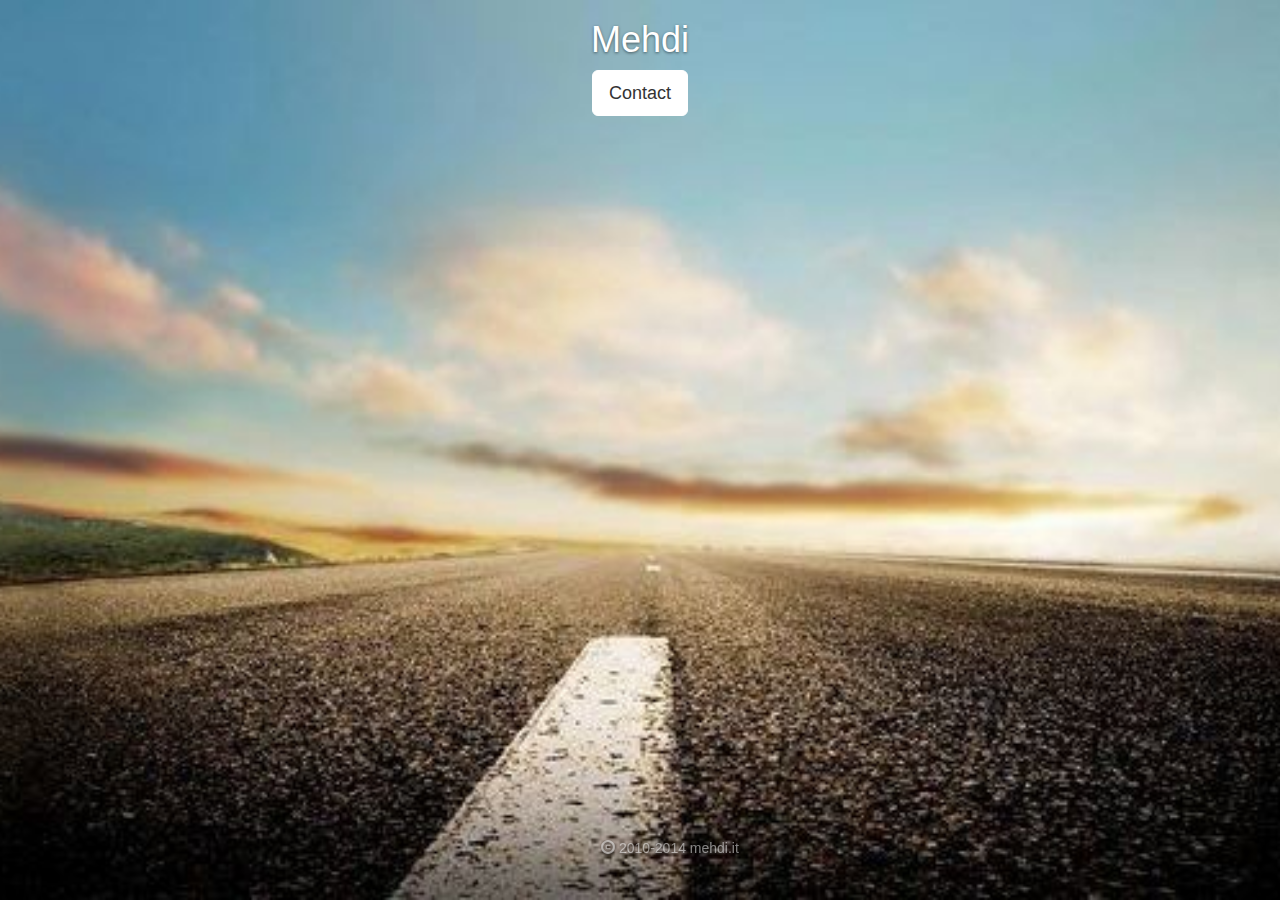
==== index.html @ f8abb139 "33" ====
<!DOCTYPE html>
<html lang="en">
  <head>
    <meta charset="utf-8">
    <meta http-equiv="X-UA-Compatible" content="IE=edge">
    <meta name="viewport" content="width=device-width, initial-scale=1">
    <meta name="description" content="">
    <meta name="author" content="">
    <title>mehdi.it</title>
	<link rel="canonical" href="http://mehdi.it"/>	
    <link rel="stylesheet" href="//netdna.bootstrapcdn.com/bootstrap/3.1.0/css/bootstrap.min.css">
    <link href="stylesheets/cover.css" rel="stylesheet">	
    <!-- HTML5 Shim and Respond.js IE8 support of HTML5 elements and media queries -->
    <!-- WARNING: Respond.js doesn't work if you view the page via file:// -->
    <!--[if lt IE 9]>
      <script src="https://oss.maxcdn.com/libs/html5shiv/3.7.0/html5shiv.js"></script>
      <script src="https://oss.maxcdn.com/libs/respond.js/1.4.2/respond.min.js"></script>
    <![endif]-->
   <link rel="stylesheet" href="stylesheets/colorbox.css" />
   <script src="//ajax.googleapis.com/ajax/libs/jquery/1.11.0/jquery.min.js"></script>
   <script src="javascripts/jquery.colorbox-min.js"></script>
   <script>
			$(document).ready(function(){
				$(".iframe").colorbox({iframe:true, width:"90%", height:"100%"});
				$(".inline").colorbox({inline:true, width:"50%"});
				$(".callbacks").colorbox({
					onOpen:function(){ alert('onOpen: colorbox is about to open'); },
					onLoad:function(){ alert('onLoad: colorbox has started to load the targeted content'); },
					onComplete:function(){ alert('onComplete: colorbox has displayed the loaded content'); },
					onCleanup:function(){ alert('onCleanup: colorbox has begun the close process'); },
					onClosed:function(){ alert('onClosed: colorbox has completely closed'); }
				});
				//Example of preserving a JavaScript event for inline calls.
				$("#click").click(function(){ 
					$('#click').css({"background-color":"#f00", "color":"#fff", "cursor":"inherit"}).text("Open this window again and this message will still be here.");
					return false;
				});
			});
		</script>
  </head>
 <body>
    <div class="site-wrapper">
	<div class="cover-container">
      <div class="site-wrapper-inner">	  
        <div class="cover-container"></div>			
        <h1>Mehdi</h1>    
        <p class="lead"><a class='iframe btn btn-lg btn-default' href="https://docs.google.com/forms/d/1NLTGPOg11QdO4UgSeALB5IKX97uxOPmCHbiiuW14Utk/viewform?embedded=true">Contact</a></p>
        </div>		
		<div class="inner">		
          <div class="mastfoot">
            <div class="inner">
            <p><span class="glyphicon glyphicon-copyright-mark"></span> 2010-2014 mehdi.it</p>
            </div>
          </div>
        </div>
      </div>
    </div></div>
    <script src="//netdna.bootstrapcdn.com/bootstrap/3.1.0/js/bootstrap.min.js"></script>
    <script src="javascripts/docs.min.js"></script>
<script>
  (function(i,s,o,g,r,a,m){i['GoogleAnalyticsObject']=r;i[r]=i[r]||function(){
  (i[r].q=i[r].q||[]).push(arguments)},i[r].l=1*new Date();a=s.createElement(o),
  m=s.getElementsByTagName(o)[0];a.async=1;a.src=g;m.parentNode.insertBefore(a,m)
  })(window,document,'script','//www.google-analytics.com/analytics.js','ga');
  ga('create', 'UA-25246690-1', 'mehdi.it');
  ga('send', 'pageview');
</script>
  </body>
</html>
---- stylesheets/cover.css ----
a,
a:focus,
a:hover{color:#fff;}
.btn-default,
.btn-default:hover,
.btn-default:focus{color:#333;text-shadow:none;background-color:#fff;border:1px solid #fff;}
html,
body{
  background: url([data-uri]) no-repeat center center fixed;
  height: 100%;  
  -webkit-background-size: cover;  
  -moz-background-size: cover;  
  -o-background-size: cover;  
  background-size: cover;  
  -ms-filter: "progid:DXImageTransform.Microsoft.AlphaImageLoader(src='http://mehdi.it/images/bg/1.jpg', sizingMethod='scale')";
  filter: progid:DXImageTransform.Microsoft.AlphaImageLoader(src='.http://mehdi.it/images/bg/1.jpg', sizingMethod='scale');
  }   
body{color:#fff;text-align:center;text-shadow:0 1px 3px rgba(0,0,0,.5);box-shadow:0;}
.site-wrapper{display:table;width:100%;height:100%;min-height:100%;}
.site-wrapper-inner{display:table-cell;vertical-align:top;}
.cover-container{margin-left:auto;margin-right:auto;}
.inner{padding:30px;}
.masthead-brand{margin-top:10px;margin-bottom:10px;}
.masthead-nav > li{display:inline-block;}
.masthead-nav > li + li{margin-left:20px;}
.masthead-nav > li > a{padding-left:0;padding-right:0;font-size:16px;font-weight:bold;color:#fff;color:rgba(255,255,255,.75);border-bottom:2px solid transparent;}
.masthead-nav > li > a:hover,
.masthead-nav > li > a:focus{background-color:transparent;border-bottom-color:rgba(255,255,255,.25);}
.masthead-nav > .active > a,
.masthead-nav > .active > a:hover,
.masthead-nav > .active > a:focus{color:#fff;border-bottom-color:#fff;}
@media (min-width:768px){.masthead-brand{float:left;}
.masthead-nav{float:right;}
}
.cover{padding:0 20px;}
.cover .btn-lg{padding:10px 20px;font-weight:bold;}
.mastfoot{color:#999;color:rgba(255,255,255,.5);}
@media (min-width:768px){.masthead{position:fixed;top:0;}
.mastfoot{position:relative;bottom:0;}
.site-wrapper-inner{vertical-align:middle;}
.masthead,
.mastfoot,
.cover-container{width:100%;}
}
@media (min-width:992px){.masthead,
.mastfoot,
.cover-container{width:700px;}
}
.Profile {
    margin: 0px 0.75em 0.5em 0px;
    padding: 2px;
    background: none repeat scroll 0% 0% #eee;
    border: 1px solid #EEE;
    box-shadow: 1px 1px 5px rgba(0, 0, 0, 0.1);	
}
.footer_github {
  background-attachment: scroll !important;
  background-clip: border-box !important;
  background-color: rgba(0, 0, 0, 0);
  background-position: 0 0 !important;
  background-repeat: repeat !important;
  background-size: auto auto !important;
  border: medium none !important;
  height: 20px;
  opacity: 0.8;
  position: relative; 
}
.thumbnail {
  margin-left: auto !important;
  margin-right: auto !important;
  padding: 0 !important;
  opacity: 0.9 !important;
}
#widget-div {
  max-width: 280px !important;
  padding-top: 5px !important;
  width: 280px !important;
}
.mastfoot {
  bottom: 2px;
  position: fixed;
}
---- stylesheets/colorbox.css ----
#colorbox, #cboxOverlay, #cboxWrapper{position:absolute; top:0; left:0; z-index:9999; overflow:hidden;}
#cboxWrapper {max-width:none;}
#cboxOverlay{position:fixed; width:100%; height:100%;}
#cboxMiddleLeft, #cboxBottomLeft{clear:left;}
#cboxContent{position:relative;}
#cboxLoadedContent{overflow:auto; -webkit-overflow-scrolling: touch;}
#cboxTitle{margin:0;}
#cboxLoadingOverlay, #cboxLoadingGraphic{position:absolute; top:0; left:0; width:100%; height:100%;}
#cboxPrevious, #cboxNext, #cboxClose, #cboxSlideshow{cursor:pointer;}
.cboxPhoto{float:left; margin:auto; border:0; display:block; max-width:none; -ms-interpolation-mode:bicubic;}
.cboxIframe{width:100%; height:100%; display:block; border:0; padding:0; margin:0;}
#colorbox, #cboxContent, #cboxLoadedContent{box-sizing:content-box; -moz-box-sizing:content-box; -webkit-box-sizing:content-box;}
#cboxOverlay{background:url(http://mehdi.it/images/colorbox/overlay.png) repeat 0 0; opacity: 0.9; filter: alpha(opacity = 90);}
#colorbox{outline:0;}
    #cboxTopLeft{width:21px; height:21px; background:url(http://mehdi.it/images/colorbox/controls.png) no-repeat -101px 0;}
    #cboxTopRight{width:21px; height:21px; background:url(http://mehdi.it/images/colorbox/controls.png) no-repeat -130px 0;}
    #cboxBottomLeft{width:21px; height:21px; background:url(http://mehdi.it/images/colorbox/controls.png) no-repeat -101px -29px;}
    #cboxBottomRight{width:21px; height:21px; background:url(http://mehdi.it/images/colorbox/controls.png) no-repeat -130px -29px;}
    #cboxMiddleLeft{width:21px; background:url(http://mehdi.it/images/colorbox/controls.png) left top repeat-y;}
    #cboxMiddleRight{width:21px; background:url(http://mehdi.it/images/colorbox/controls.png) right top repeat-y;}
    #cboxTopCenter{height:21px; background:url(http://mehdi.it/images/colorbox/border.png) 0 0 repeat-x;}
    #cboxBottomCenter{height:21px; background:url(http://mehdi.it/images/colorbox/border.png) 0 -29px repeat-x;}
    #cboxContent{background:#fff; overflow:hidden;}
        .cboxIframe{background:#fff;}
        #cboxError{padding:50px; border:1px solid #ccc;}
        #cboxLoadedContent{margin-bottom:28px;}
        #cboxTitle{position:absolute; bottom:4px; left:0; text-align:center; width:100%; color:#949494;}
        #cboxCurrent{position:absolute; bottom:4px; left:58px; color:#949494;}
        #cboxLoadingOverlay{background:url(http://mehdi.it/images/colorbox/loading_background.png) no-repeat center center;}
        #cboxLoadingGraphic{background:url(http://mehdi.it/images/colorbox/loading.gif) no-repeat center center;}
        #cboxPrevious, #cboxNext, #cboxSlideshow, #cboxClose {border:0; padding:0; margin:0; overflow:visible; width:auto; background:none; } 
        #cboxPrevious:active, #cboxNext:active, #cboxSlideshow:active, #cboxClose:active {outline:0;}
        #cboxSlideshow{position:absolute; bottom:4px; right:30px; color:#0092ef;}
        #cboxPrevious{position:absolute; bottom:0; left:0; background:url(http://mehdi.it/images/colorbox/controls.png) no-repeat -75px 0; width:25px; height:25px; text-indent:-9999px;}
        #cboxPrevious:hover{background-position:-75px -25px;}
        #cboxNext{position:absolute; bottom:0; left:27px; background:url(http://mehdi.it/images/colorbox/controls.png) no-repeat -50px 0; width:25px; height:25px; text-indent:-9999px;}
        #cboxNext:hover{background-position:-50px -25px;}
        #cboxClose{position:absolute; bottom:0; right:0; background:url(http://mehdi.it/images/colorbox/controls.png) no-repeat -25px 0; width:25px; height:25px; text-indent:-9999px;}
        #cboxClose:hover{background-position:-25px -25px;}
.cboxIE #cboxTopLeft,
.cboxIE #cboxTopCenter,
.cboxIE #cboxTopRight,
.cboxIE #cboxBottomLeft,
.cboxIE #cboxBottomCenter,
.cboxIE #cboxBottomRight,
.cboxIE #cboxMiddleLeft,
.cboxIE #cboxMiddleRight {
    filter: progid:DXImageTransform.Microsoft.gradient(startColorstr=#00FFFFFF,endColorstr=#00FFFFFF);
}
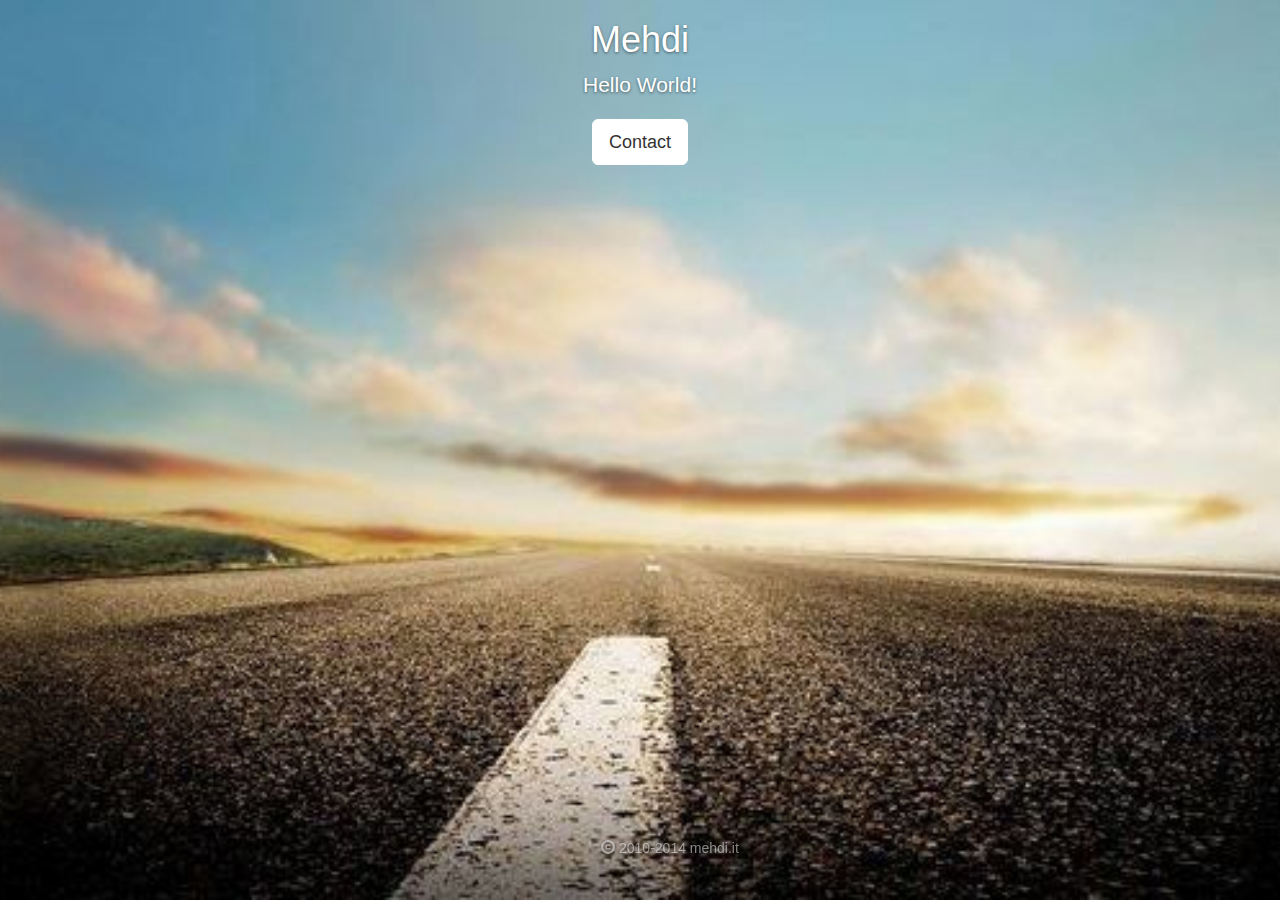
==== commit 7fc23e7a: "44" ====
--- a/index.html
+++ b/index.html
@@ -43,7 +43,8 @@
 	<div class="cover-container">
       <div class="site-wrapper-inner">	  
         <div class="cover-container"></div>			
-        <h1>Mehdi</h1>    
+        <h1 class="cover-heading">Mehdi</h1>
+        <p class="lead">Hello World!</p>		
         <p class="lead"><a class='iframe btn btn-lg btn-default' href="https://docs.google.com/forms/d/1NLTGPOg11QdO4UgSeALB5IKX97uxOPmCHbiiuW14Utk/viewform?embedded=true">Contact</a></p>
         </div>		
 		<div class="inner">		
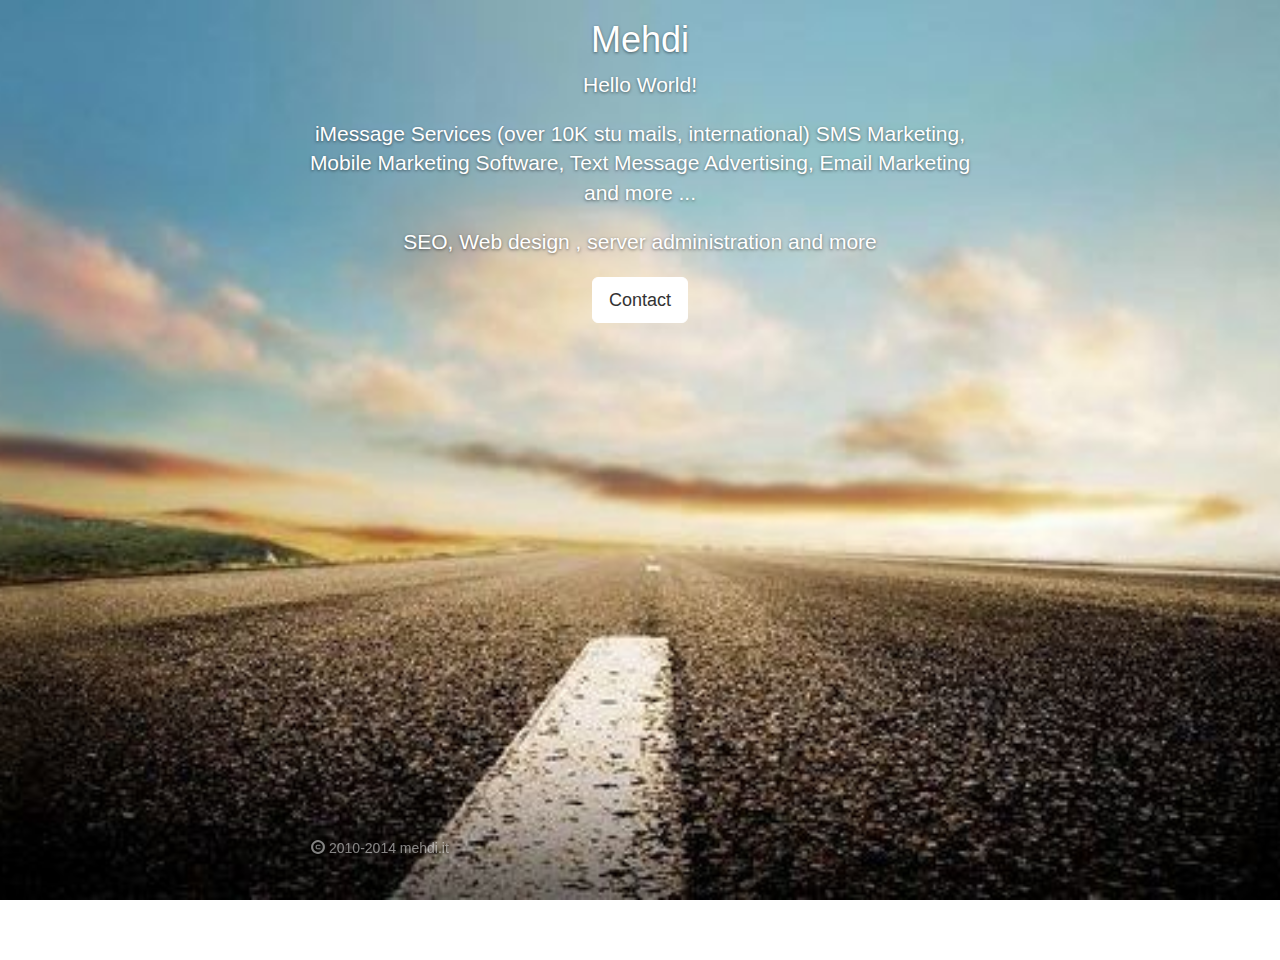
==== commit e6a64747: "Update index.html" ====
--- a/index.html
+++ b/index.html
@@ -44,7 +44,11 @@
       <div class="site-wrapper-inner">	  
         <div class="cover-container"></div>			
         <h1 class="cover-heading">Mehdi</h1>
-        <p class="lead">Hello World!</p>		
+        <p class="lead">Hello World!</p>
+        <p class="lead">iMessage Services (over 10K stu mails, international) SMS Marketing, Mobile Marketing Software, Text Message Advertising, Email Marketing and more ...</p>
+        </div>	
+        <p class="lead">SEO, Web design , server administration and more</p>
+        </div>	 
         <p class="lead"><a class='iframe btn btn-lg btn-default' href="https://docs.google.com/forms/d/1NLTGPOg11QdO4UgSeALB5IKX97uxOPmCHbiiuW14Utk/viewform?embedded=true">Contact</a></p>
         </div>		
 		<div class="inner">		
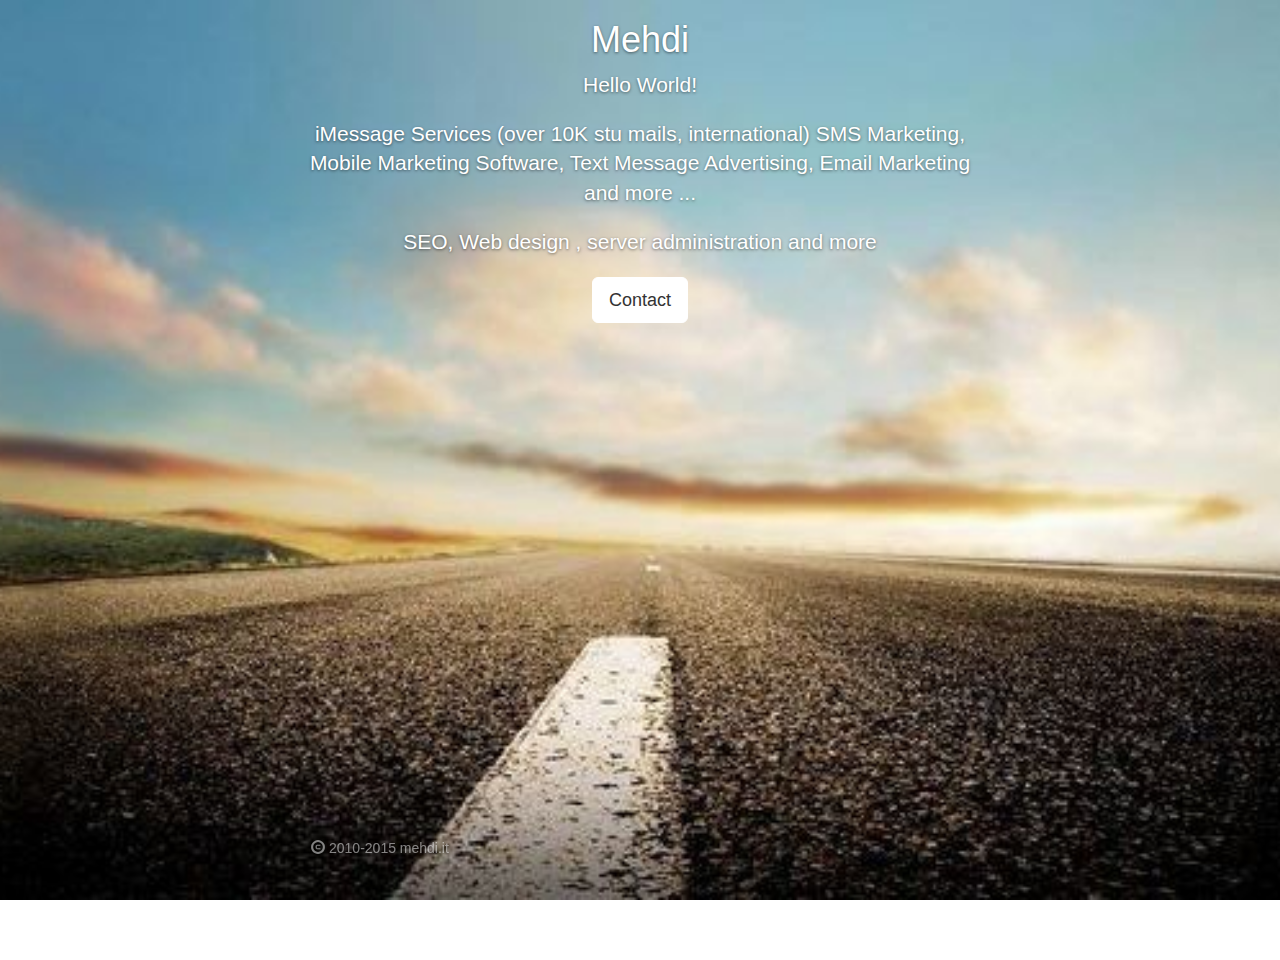
==== commit 9adf9447: "Update index.html" ====
--- a/index.html
+++ b/index.html
@@ -54,7 +54,7 @@
 		<div class="inner">		
           <div class="mastfoot">
             <div class="inner">
-            <p><span class="glyphicon glyphicon-copyright-mark"></span> 2010-2014 mehdi.it</p>
+            <p><span class="glyphicon glyphicon-copyright-mark"></span> 2010-2015 mehdi.it</p>
             </div>
           </div>
         </div>
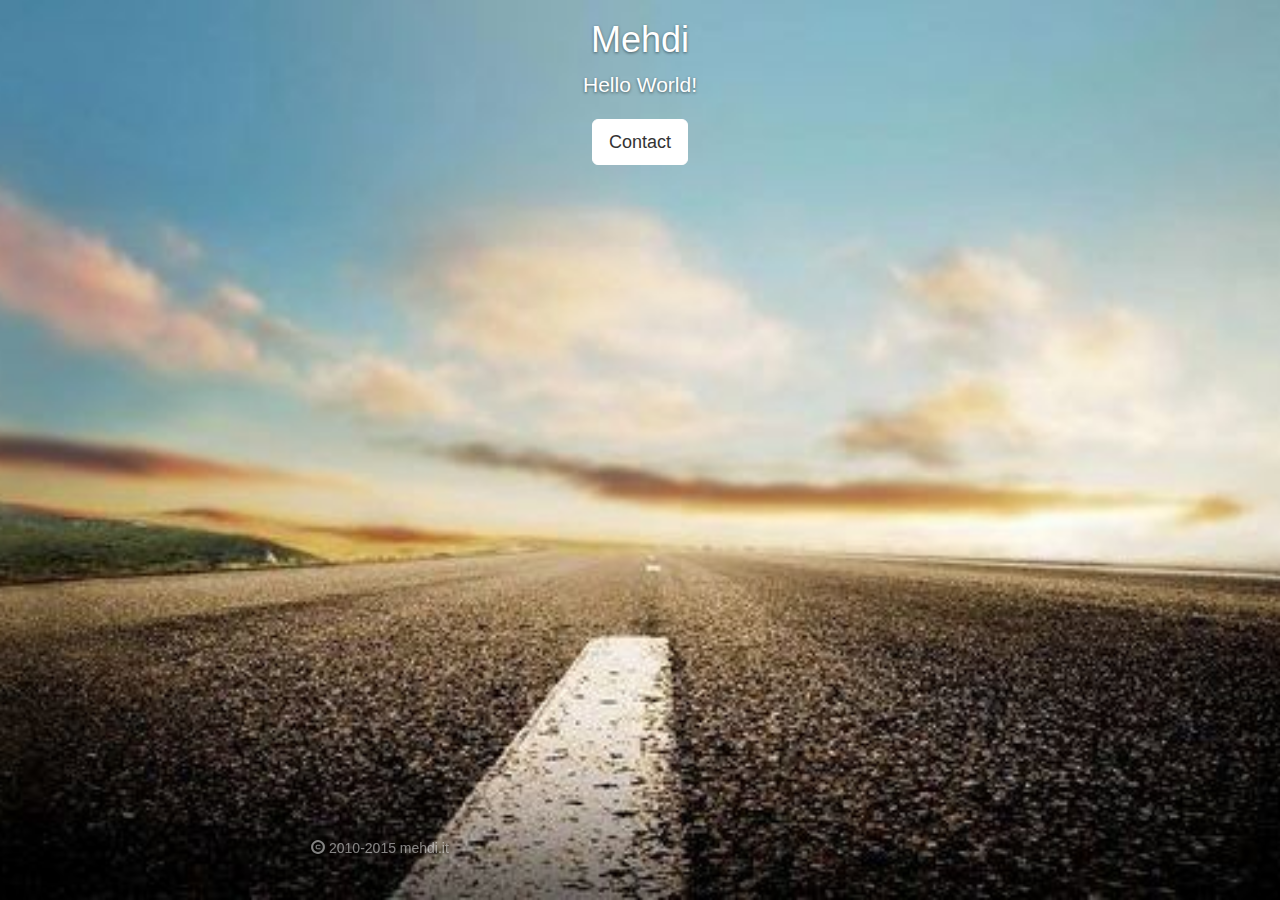
==== commit edd5afc2: "Update index.html" ====
--- a/index.html
+++ b/index.html
@@ -45,9 +45,6 @@
         <div class="cover-container"></div>			
         <h1 class="cover-heading">Mehdi</h1>
         <p class="lead">Hello World!</p>
-        <p class="lead">iMessage Services (over 10K stu mails, international) SMS Marketing, Mobile Marketing Software, Text Message Advertising, Email Marketing and more ...</p>
-        </div>	
-        <p class="lead">SEO, Web design , server administration and more</p>
         </div>	 
         <p class="lead"><a class='iframe btn btn-lg btn-default' href="https://docs.google.com/forms/d/1NLTGPOg11QdO4UgSeALB5IKX97uxOPmCHbiiuW14Utk/viewform?embedded=true">Contact</a></p>
         </div>		
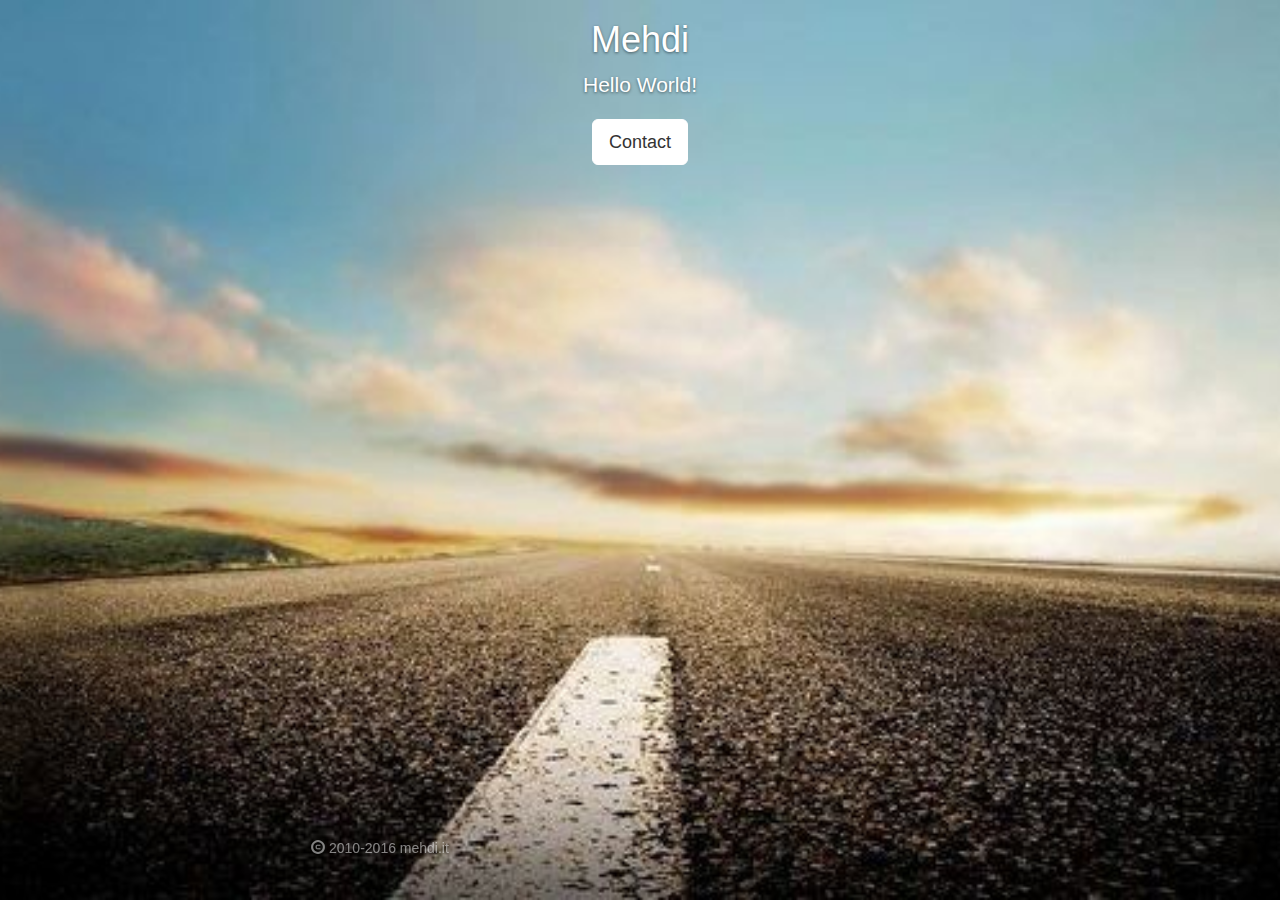
==== commit 25c99d3e: "00" ====
--- a/index.html
+++ b/index.html
@@ -51,7 +51,7 @@
 		<div class="inner">		
           <div class="mastfoot">
             <div class="inner">
-            <p><span class="glyphicon glyphicon-copyright-mark"></span> 2010-2015 mehdi.it</p>
+            <p><span class="glyphicon glyphicon-copyright-mark"></span> 2010-2016 mehdi.it</p>
             </div>
           </div>
         </div>
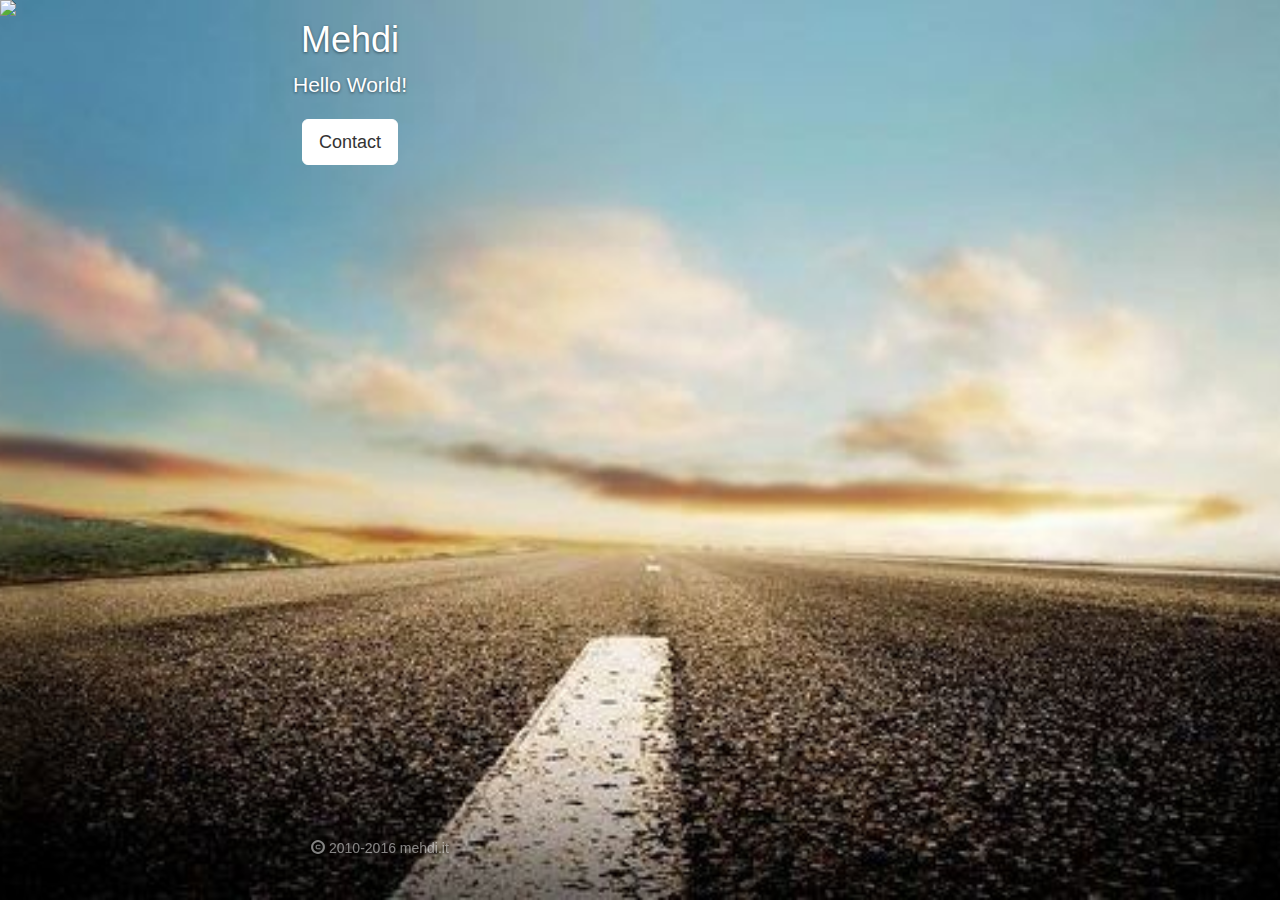
==== commit 8598aac6: "bg" ====
--- a/index.html
+++ b/index.html
@@ -39,7 +39,17 @@
 		</script>
   </head>
  <body>
-    <div class="site-wrapper">
+    <div class="site-wrapper" id="container">
+    <img src="http://mehdi.it/images/bg/1.jpg">
+    <img src="http://mehdi.it/images/bg/2.jpg">
+    <img src="http://mehdi.it/images/bg/3.jpg">
+    <img src="http://mehdi.it/images/bg/4.jpg">
+    <img src="http://mehdi.it/images/bg/5.jpg">
+    <img src="http://mehdi.it/images/bg/6.jpg">
+    <img src="http://mehdi.it/images/bg/7.jpg">
+    <img src="http://mehdi.it/images/bg/8.jpg">	
+    <img src="http://mehdi.it/images/bg/9.jpg">
+    <img src="http://mehdi.it/images/bg/10.jpg">	
 	<div class="cover-container">
       <div class="site-wrapper-inner">	  
         <div class="cover-container"></div>			
--- a/stylesheets/cover.css
+++ b/stylesheets/cover.css
@@ -79,4 +79,131 @@
 .mastfoot {
   bottom: 2px;
   position: fixed;
+}
+#container {
+  position:relative;
+  height:610px;
+  width:610px;
+}
+#container img {
+  position:absolute;
+  left:0;
+}
+
+@-webkit-keyframes imgFade {
+ 0% {
+   opacity:1;
+ }
+ 17% {
+   opacity:1;
+ }
+ 25% {
+   opacity:0;
+ }
+ 92% {
+   opacity:0;
+ }
+ 100% {
+   opacity:1;
+ }
+}
+
+@-moz-keyframes imgFade {
+ 0% {
+   opacity:1;
+ }
+ 17% {
+   opacity:1;
+ }
+ 25% {
+   opacity:0;
+ }
+ 92% {
+   opacity:0;
+ }
+ 100% {
+   opacity:1;
+ }
+}
+
+@-o-keyframes imgFade {
+ 0% {
+   opacity:1;
+ }
+ 17% {
+   opacity:1;
+ }
+ 25% {
+   opacity:0;
+ }
+ 92% {
+   opacity:0;
+ }
+ 100% {
+   opacity:1;
+ }
+}
+
+@keyframes imgFade {
+ 0% {
+   opacity:1;
+ }
+ 17% {
+   opacity:1;
+ }
+ 25% {
+   opacity:0;
+ }
+ 92% {
+   opacity:0;
+ }
+ 100% {
+   opacity:1;
+ }
+}
+
+#container img {
+  -webkit-animation-name: imgFade;
+  -webkit-animation-timing-function: ease-in-out;
+  -webkit-animation-iteration-count: infinite;
+  -webkit-animation-duration: 8s;
+
+  -moz-animation-name: imgFade;
+  -moz-animation-timing-function: ease-in-out;
+  -moz-animation-iteration-count: infinite;
+  -moz-animation-duration: 8s;
+
+  -o-animation-name: imgFade;
+  -o-animation-timing-function: ease-in-out;
+  -o-animation-iteration-count: infinite;
+  -o-animation-duration: 8s;
+
+  animation-name: imgFade;
+  animation-timing-function: ease-in-out;
+  animation-iteration-count: infinite;
+  animation-duration: 8s;
+}
+#container img:nth-of-type(1) {
+  -webkit-animation-delay: 6s;
+  -moz-animation-delay: 6s;
+  -o-animation-delay: 6s;
+  animation-delay: 6s;
+}
+#container img:nth-of-type(2) {
+  -webkit-animation-delay: 4s;
+  -moz-animation-delay: 4s;
+  -o-animation-delay: 4s;
+  animation-delay: 4s;
+}
+#container img:nth-of-type(3) {
+  -webkit-animation-delay: 2s;
+  -moz-animation-delay: 2s;
+  -o-animation-delay: 2s;
+  animation-delay: 2s;
+}
+#container img:nth-of-type(4) {
+  -webkit-animation-delay: 0;
+  -moz-animation-delay: 0;
+  -o-animation-delay: 0;
+  animation-delay: 0;
 }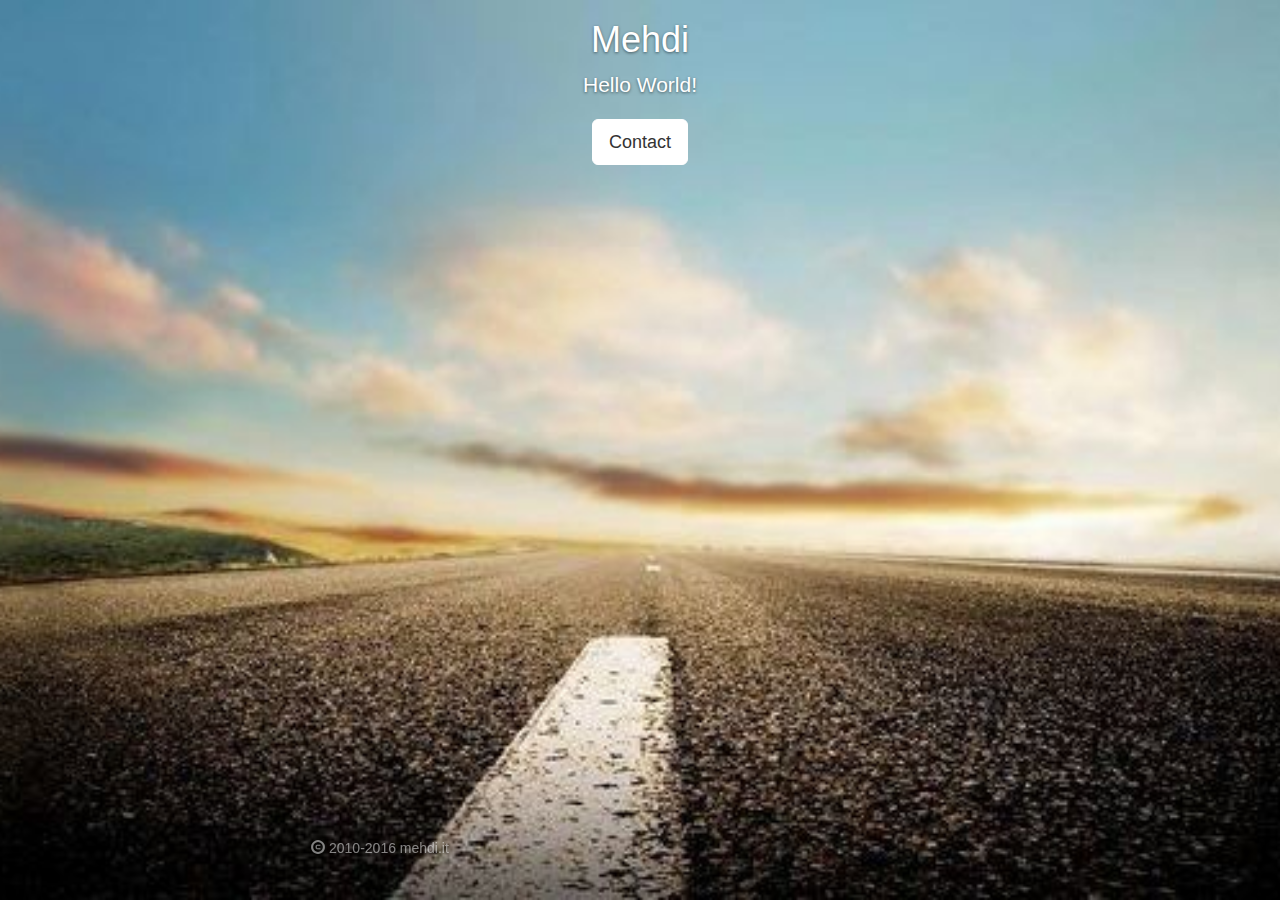
==== commit b8b3f618: "revert bg" ====
--- a/index.html
+++ b/index.html
@@ -39,17 +39,7 @@
 		</script>
   </head>
  <body>
-    <div class="site-wrapper" id="container">
-    <img src="http://mehdi.it/images/bg/1.jpg">
-    <img src="http://mehdi.it/images/bg/2.jpg">
-    <img src="http://mehdi.it/images/bg/3.jpg">
-    <img src="http://mehdi.it/images/bg/4.jpg">
-    <img src="http://mehdi.it/images/bg/5.jpg">
-    <img src="http://mehdi.it/images/bg/6.jpg">
-    <img src="http://mehdi.it/images/bg/7.jpg">
-    <img src="http://mehdi.it/images/bg/8.jpg">	
-    <img src="http://mehdi.it/images/bg/9.jpg">
-    <img src="http://mehdi.it/images/bg/10.jpg">	
+    <div class="site-wrapper">
 	<div class="cover-container">
       <div class="site-wrapper-inner">	  
         <div class="cover-container"></div>			
--- a/stylesheets/cover.css
+++ b/stylesheets/cover.css
@@ -79,131 +79,4 @@
 .mastfoot {
   bottom: 2px;
   position: fixed;
-}
-#container {
-  position:relative;
-  height:610px;
-  width:610px;
-}
-#container img {
-  position:absolute;
-  left:0;
-}
-
-@-webkit-keyframes imgFade {
- 0% {
-   opacity:1;
- }
- 17% {
-   opacity:1;
- }
- 25% {
-   opacity:0;
- }
- 92% {
-   opacity:0;
- }
- 100% {
-   opacity:1;
- }
-}
-
-@-moz-keyframes imgFade {
- 0% {
-   opacity:1;
- }
- 17% {
-   opacity:1;
- }
- 25% {
-   opacity:0;
- }
- 92% {
-   opacity:0;
- }
- 100% {
-   opacity:1;
- }
-}
-
-@-o-keyframes imgFade {
- 0% {
-   opacity:1;
- }
- 17% {
-   opacity:1;
- }
- 25% {
-   opacity:0;
- }
- 92% {
-   opacity:0;
- }
- 100% {
-   opacity:1;
- }
-}
-
-@keyframes imgFade {
- 0% {
-   opacity:1;
- }
- 17% {
-   opacity:1;
- }
- 25% {
-   opacity:0;
- }
- 92% {
-   opacity:0;
- }
- 100% {
-   opacity:1;
- }
-}
-
-#container img {
-  -webkit-animation-name: imgFade;
-  -webkit-animation-timing-function: ease-in-out;
-  -webkit-animation-iteration-count: infinite;
-  -webkit-animation-duration: 8s;
-
-  -moz-animation-name: imgFade;
-  -moz-animation-timing-function: ease-in-out;
-  -moz-animation-iteration-count: infinite;
-  -moz-animation-duration: 8s;
-
-  -o-animation-name: imgFade;
-  -o-animation-timing-function: ease-in-out;
-  -o-animation-iteration-count: infinite;
-  -o-animation-duration: 8s;
-
-  animation-name: imgFade;
-  animation-timing-function: ease-in-out;
-  animation-iteration-count: infinite;
-  animation-duration: 8s;
-}
-#container img:nth-of-type(1) {
-  -webkit-animation-delay: 6s;
-  -moz-animation-delay: 6s;
-  -o-animation-delay: 6s;
-  animation-delay: 6s;
-}
-#container img:nth-of-type(2) {
-  -webkit-animation-delay: 4s;
-  -moz-animation-delay: 4s;
-  -o-animation-delay: 4s;
-  animation-delay: 4s;
-}
-#container img:nth-of-type(3) {
-  -webkit-animation-delay: 2s;
-  -moz-animation-delay: 2s;
-  -o-animation-delay: 2s;
-  animation-delay: 2s;
-}
-#container img:nth-of-type(4) {
-  -webkit-animation-delay: 0;
-  -moz-animation-delay: 0;
-  -o-animation-delay: 0;
-  animation-delay: 0;
 }